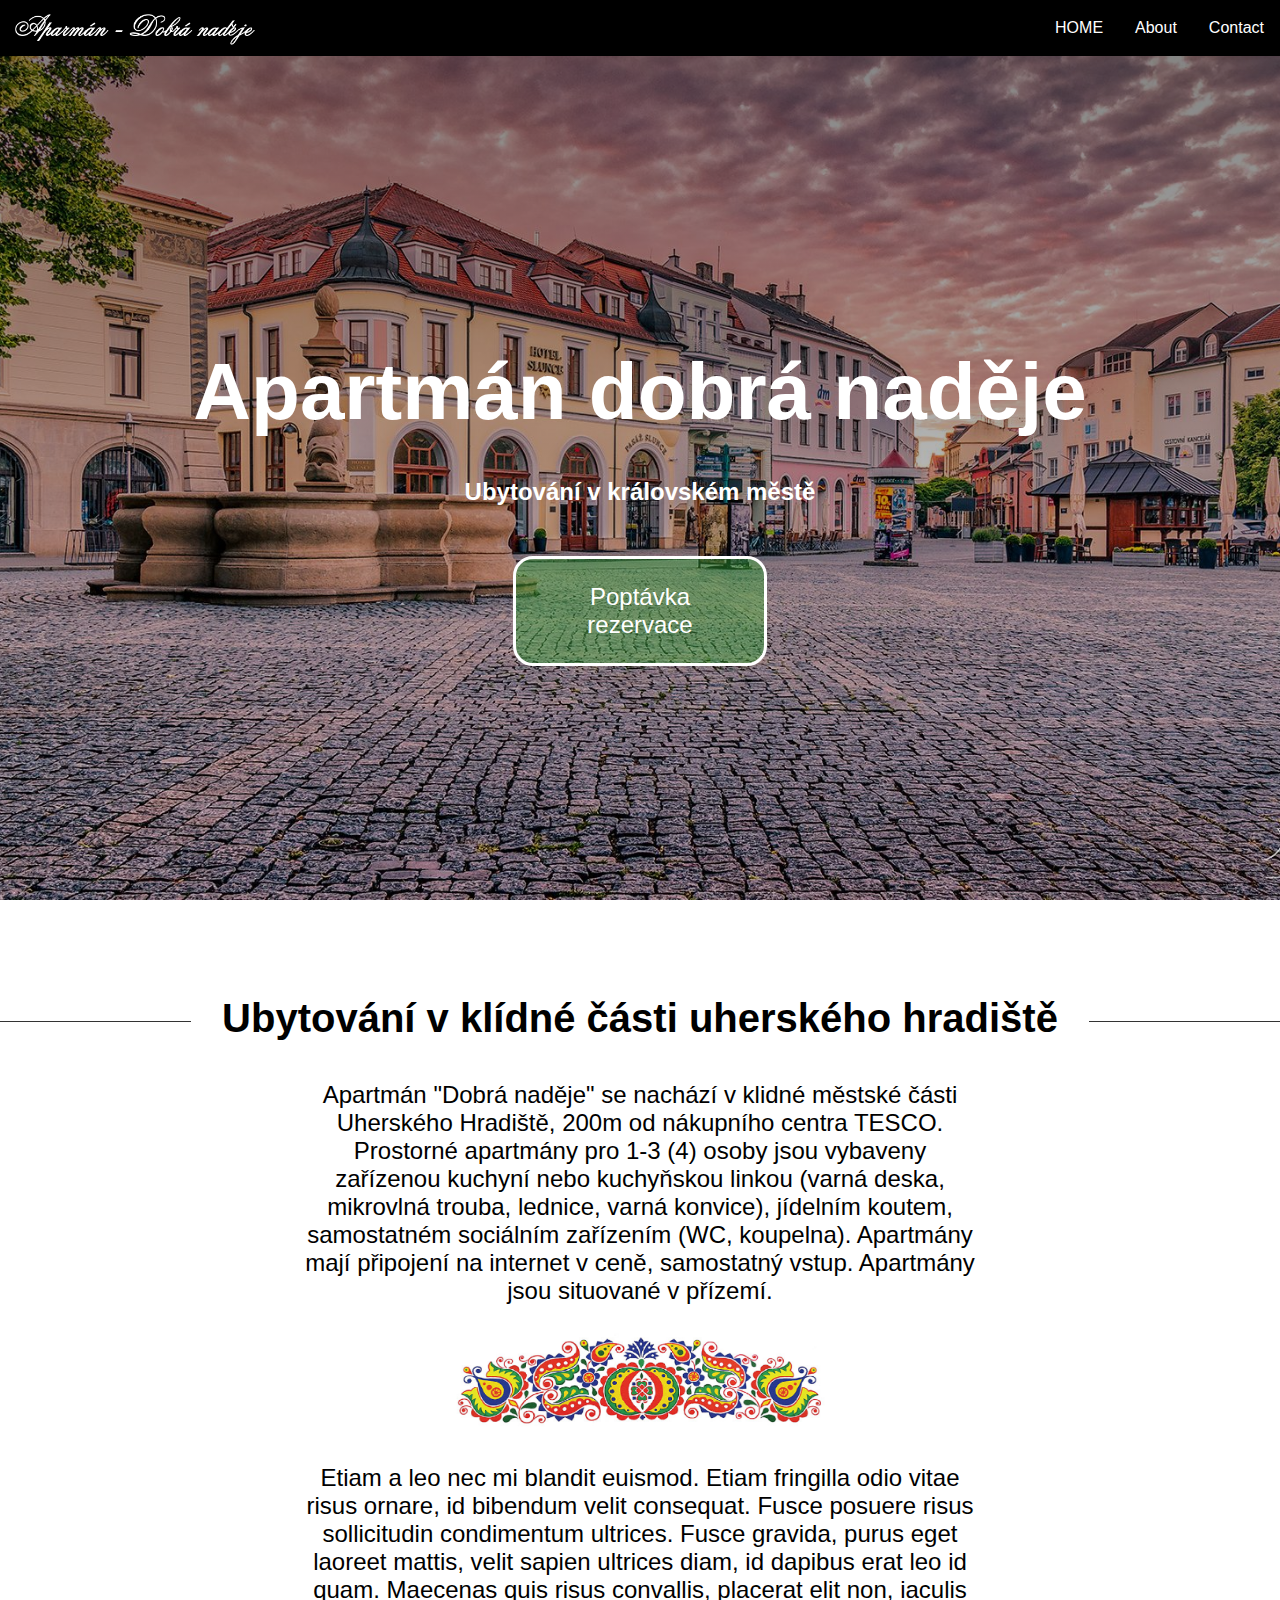
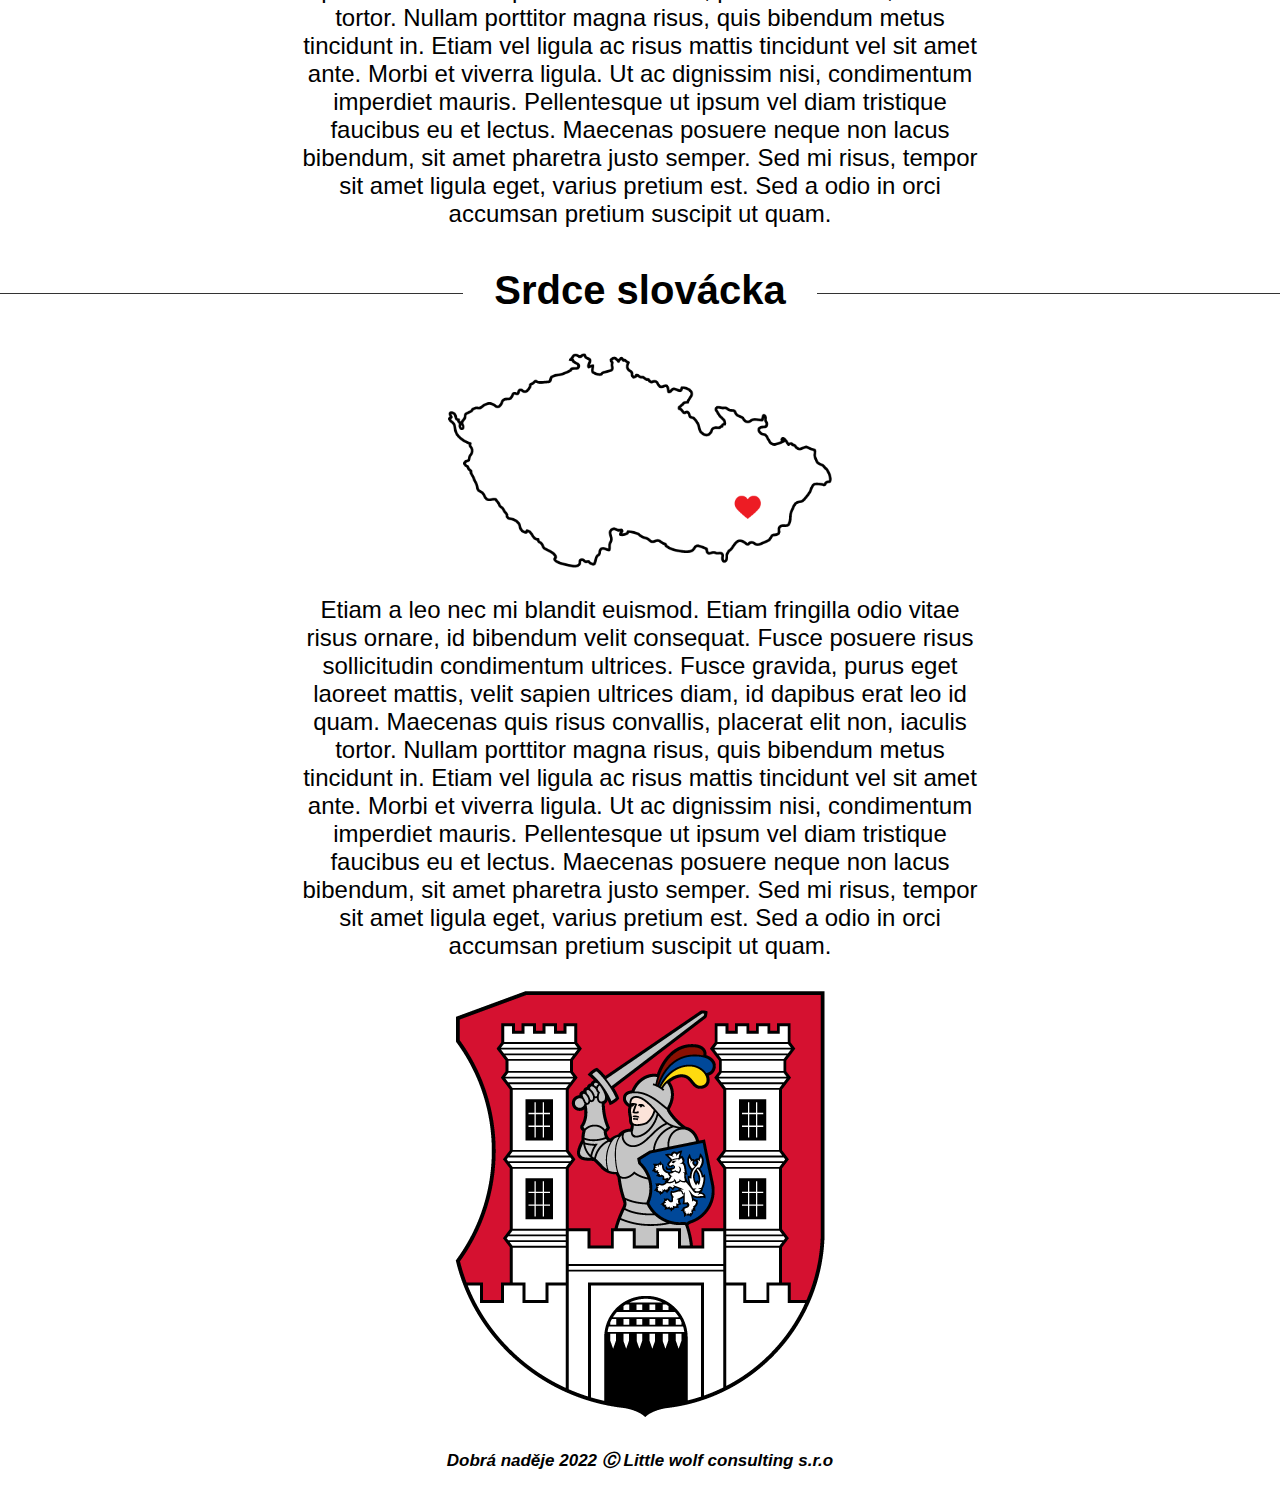
==== index.html @ 9e17db30 "Add files via upload" ====
<!DOCTYPE html>
<html>

<head>
    <title>Aparmán - Dobrá naděje</title>
    <link rel="stylesheet" href="css/styles.css">
    <script src="scripts/app.js" defer></script>
</head>

<body>



  <nav class="navbar">
        <div class="brand-title"> <img src="images/font.png" alt="logo" class="logo"></div>
        <a href="#" class="toggle-button">
          <span class="bar"></span>
          <span class="bar"></span>
          <span class="bar"></span>
        </a>
        <div class="navbar-links">
          <ul>
            <li><a href="#">HOME</a></li>
            <li><a href="#">About</a></li>
            <li><a href="#">Contact</a></li>
          </ul>
          </div>
      </nav>


    <section class="hero">

        <div class="hero-inner">
            <h1>Apartmán dobrá naděje</h1>
            <h2>Ubytování v královském městě</h2>
            <a href="https://example.com/" class="btn">Poptávka rezervace</a>
        </div>
    </section>
    <main>
        <h3> Ubytování v klídné části uherského hradiště </h3>
        <p>
          Apartmán "Dobrá naděje" se nachází v klidné městské části Uherského Hradiště, 200m od nákupního centra TESCO.
         Prostorné apartmány pro 1-3 (4) osoby jsou vybaveny zařízenou kuchyní nebo kuchyňskou linkou (varná deska, mikrovlná trouba, lednice, varná konvice), jídelním koutem, samostatném sociálním zařízením (WC, koupelna). Apartmány mají připojení na internet v ceně, samostatný vstup. Apartmány jsou situované v přízemí.
        </p>

        <div class="imgmap">
          <img id="ornament" src="images/ornament.png" alt="slovacko">
        </div>



        <p>Etiam a leo nec mi blandit euismod. Etiam fringilla odio vitae risus ornare, id bibendum velit consequat. Fusce posuere risus sollicitudin condimentum ultrices. Fusce gravida, purus eget laoreet mattis, velit sapien ultrices diam, id dapibus erat leo id quam. Maecenas quis risus convallis, placerat elit non, iaculis tortor. Nullam porttitor magna risus, quis bibendum metus tincidunt in. Etiam vel ligula ac risus mattis tincidunt vel sit amet ante. Morbi et viverra ligula. Ut ac
            dignissim nisi, condimentum imperdiet mauris. Pellentesque ut ipsum vel diam tristique faucibus eu et lectus. Maecenas posuere neque non lacus bibendum, sit amet pharetra justo semper. Sed mi risus, tempor sit amet ligula eget, varius pretium est. Sed a odio in orci accumsan pretium suscipit ut quam.</p>
        <h3> Srdce slovácka </h3>
        <div>
            <img id="ornament" src="images/mapa.png" alt="mapa">
        </div>


        <p>Etiam a leo nec mi blandit euismod. Etiam fringilla odio vitae risus ornare, id bibendum velit consequat. Fusce posuere risus sollicitudin condimentum ultrices. Fusce gravida, purus eget laoreet mattis, velit sapien ultrices diam, id dapibus erat leo id quam. Maecenas quis risus convallis, placerat elit non, iaculis tortor. Nullam porttitor magna risus, quis bibendum metus tincidunt in. Etiam vel ligula ac risus mattis tincidunt vel sit amet ante. Morbi et viverra ligula. Ut ac
          dignissim nisi, condimentum imperdiet mauris. Pellentesque ut ipsum vel diam tristique faucibus eu et lectus. Maecenas posuere neque non lacus bibendum, sit amet pharetra justo semper. Sed mi risus, tempor sit amet ligula eget, varius pretium est. Sed a odio in orci accumsan pretium suscipit ut quam.</p>
        <div>
            <img id="erb" src="images/erb.png" alt="erb">
        </div>

    </main>


    <footer id="footer">
      <div class="bottom">
        <h2>Dobrá naděje 2022 Ⓒ Little wolf consulting s.r.o </h2>
      </div>
    </footer>

    <script src="app.js"></script>
</body>

</html>
---- css/styles.css ----
body {
    margin: 0;
    font-family: 'Helvetica', 'Arial', sans-serif;
}

body{
  margin: 0;
  padding: 0;
}

.navbar {
  display: flex;
  justify-content: space-between;
  align-items: center;
  background-color: black;
  color: white;
}


.brand-title {
  font-size: 1.5rem;
  font-family:
  margin: 0.5rem;
}

.logo{
  width: 15rem;
  padding: 5px;
  margin-left: 10px;
  margin-top: 5px;
}

.navbar-links ul {
  margin: 0;
  padding: 0;
  display: flex;
}

.navbar-links li {
  list-style: none;
}

.navbar-links a {
  text-decoration: none;
  color: white;
  padding: 1rem;
  display: block;
}

.navbar-links li:hover{
  background-color: grey;
  color: black;
}

.toggle-button {
  position: absolute;
  top: 1rem;
  right: 1rem;
  display: none;
  flex-direction: column;
  justify-content: space-between;
  width: 30px;
  height: 21px;
}

.toggle-button .bar {
  height: 3px;
  width: 100%;
  background-color: white;
  border-radius: 10px;
}

@media screen and (max-device-width: 700px) {
  /* and  (max-width: 700px) { */
  .toggle-button{
    display: flex;

  }
  .navbar-links{
    display: none;
    width: 100%;

  }
  .brand-title {
    width: auto;
  }
  .navbar{
    flex-direction: column;
    align-items: flex-start;


  }
  .navbar-links ul {
    width: 100%;
    flex-direction: column;
  }

  .navbar-links li {
    text-align: center;
  }
}
  .navbar-links li a {
    padding: .5rem 1rem;
  }
  .navbar-links.active{
    display: flex;
  }








.hero {
    /* Sizing */
    width: 100vw auto;
    height: 100vh;

    /* Flexbox stuff */
    display: flex;
    justify-content: center;
    align-items: center;

    /* Text styles */
    text-align: center;
    color: white; /* ADD THIS LINE */

    /* Background styles */
    background-image: linear-gradient(rgba(0, 0, 0, 0.5),rgba(0, 0, 0, 0.1)), url("../uh1.jpg");
    /* background-image: url("C:/Users/Vaclav Vlcek/Desktop/node/Dobra Nadeje/images/uh1.jpg"); */
    background-size: cover;
    background-position: center center ;
    background-repeat: no-repeat;
    background-attachment: fixed;
}

.hero h1 {
    /* Text styles */
    font-size: 5em;

    /* Margins */
    margin-top: 0;
    margin-bottom: 0.5em;
}

.hero .btn {
    /* Positioning and sizing */
    display: block;
    width: 200px;

    /* Padding and margins */
    padding: 1em;
    margin-top: 50px;
    margin-left: auto;
    margin-right: auto;

    /* Text styles */
    color: white; /* CHANGE THIS LINE */
    text-decoration: none;
    font-size: 1.5em;

    /* Border styles */
    border: 3px solid white; /* CHANGE THIS LINE */
    border-radius: 20px;

    background: rgba(51, 170, 51, .4)
}

.hero .btn:hover {
  background-color: #4CAF50;
  color: white;
}

}

.bottom{
  text-align: center;
  background-color: white;
  height: 30px;

}

.bottom h2 {
    color: black;
    font-size: 17px;
    padding-top: 4px;
    font-style: italic;
}


.mapa{
  width: 100%;
  height: auto;
  margin: auto;
  margin-top: 500px;
  width: 50%;
  text-align: center;
  font-size: 30px;

}

main div {
   overflow: hidden;
   text-align: center;
}

#ornament{
  width: 30%;
  height: 30%;
}

.tabule {
  position: absolute;
  text-align: left;
  margin-top: 0px;
  margin-left: 0px;
  width: 100%;
  height: auto;
}

.tabule img{
  width: 20%;
  height: auto;
}


/* Add a black background color to the top navigation */
.topnav {
  background-color: black;
  overflow: hidden;
}

/* Style the links inside the navigation bar */
.topnav a {
  float: left;
  color: white;
  text-align: center;
  padding: 14px 16px;
  text-decoration: none;
  font-size: 17px;
}

/* Change the color of links on hover */
.topnav a:hover {
  background-color: white;
  color: black;
}

/* Add a color to the active/current link */
.topnav a.active {
  background-color: white;
  color: black;
}

ul {
  list-style-type: none;
}
.leftarticle{
  text-align: right;
  color: white;
  padding-right: 10px;
  font-style: italic;
}

#box1 {
  display: inline-block;
  width: 600px;
  height: 350px;
  margin: 10px auto;
  margin-top: 30px;
  overflow: auto;
  border: 0.5px solid #808080;
  padding: 10px;
  border-radius: 25px;
  text-align: center;


}

#box2 {
  display: inline-block;
  width: 600px;
  height: 350px;
  margin: 10px auto;
  margin-top: 30px;
  overflow: auto;
  border: 0.5px solid #808080;
  padding: 10px;
  border-radius: 25px;
  text-align: center;


}

#footer {
   position:relative;
   text-align: center;
   bottom:0;
   width:100%;
   height:60px;   /* Height of the footer */
}



main h3 {
 overflow: hidden;
 text-align: center;
 font-size: 2.5em;
}

main p{
  text-align: center;
  margin-left: 300px;
  margin-right: 300px;
  font-size: 1.5em;
}

.center{
  text-align: center;

}

.adress{
  font-size: 1em;
}


    /* RESPONSIVE*/



@media only screen and (min-width: 1200px){
main h3:before,
main h3:after {
 background-color: #333;
 content: "";
 display: inline-block;
 height: 1px;
 position: relative;
 vertical-align: middle;
 width: 50%;
}
main h3:before {
 right: 0.5em;
 margin-left: -50%;
}
main h3:after {
 left: 0.5em;
 margin-right: -50%;
}
}




@media only screen and (max-device-width: 700px) {
  .hero h1  {
    font-size: 5em;
  }
  .hero h2  {
    font-size: 3rem;
  }
  .map-responsive{
    overflow:hidden;
    padding-bottom:40.25%;
    position:relative;
    height:0;
  }
.map-responsive iframe{
    left:0;
    top:0;
    height:50%;
    width:50%;
    position:absolute;
  }
  main p{
    text-align: center;
    margin-left: 5px;
    margin-right: 5px;
    font-size: 1em;
  }
  #ornament{
    width: 60%;
    height: 60%;
  }
  #erb{
    width: 30%;
    height: 30%;
  }
  .tabule{
    display: none;
  }

}
}
@media only screen and (max-width: 1200px){
  .tabule{
    display: none;
  }
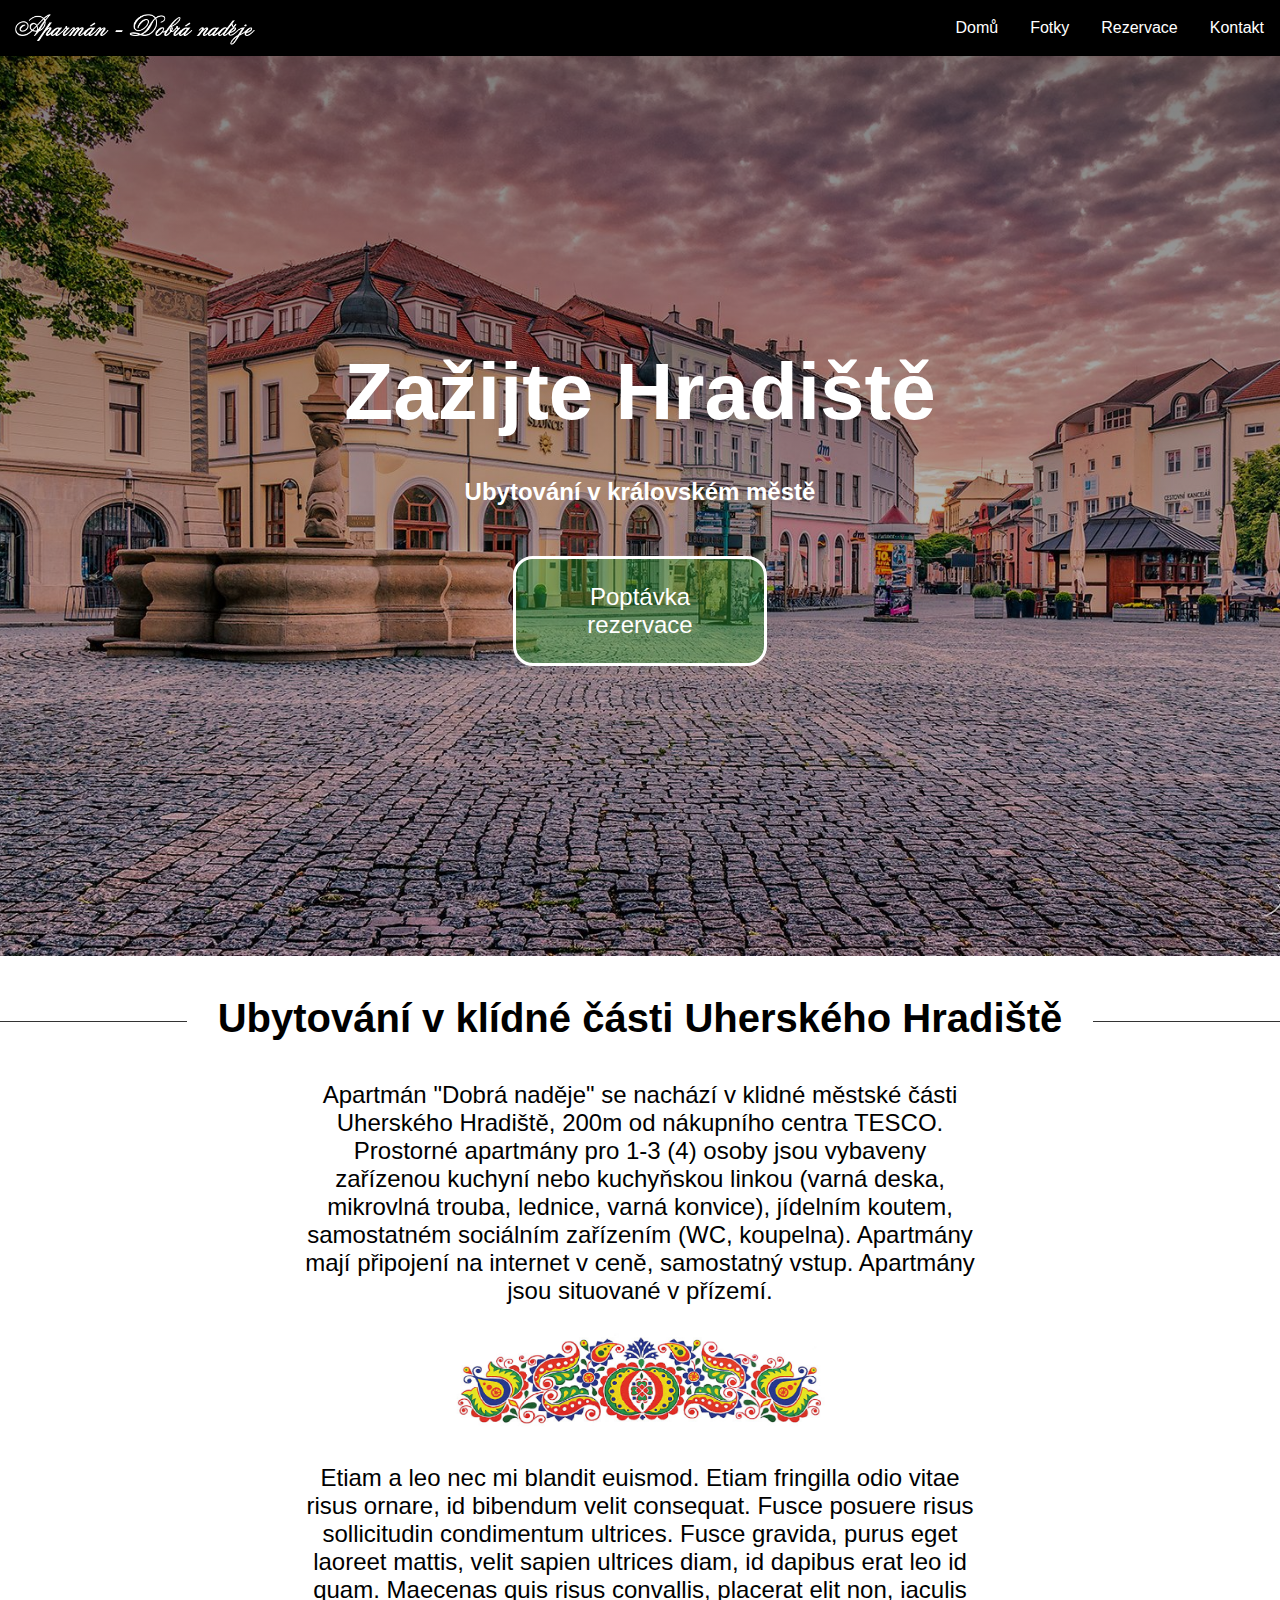
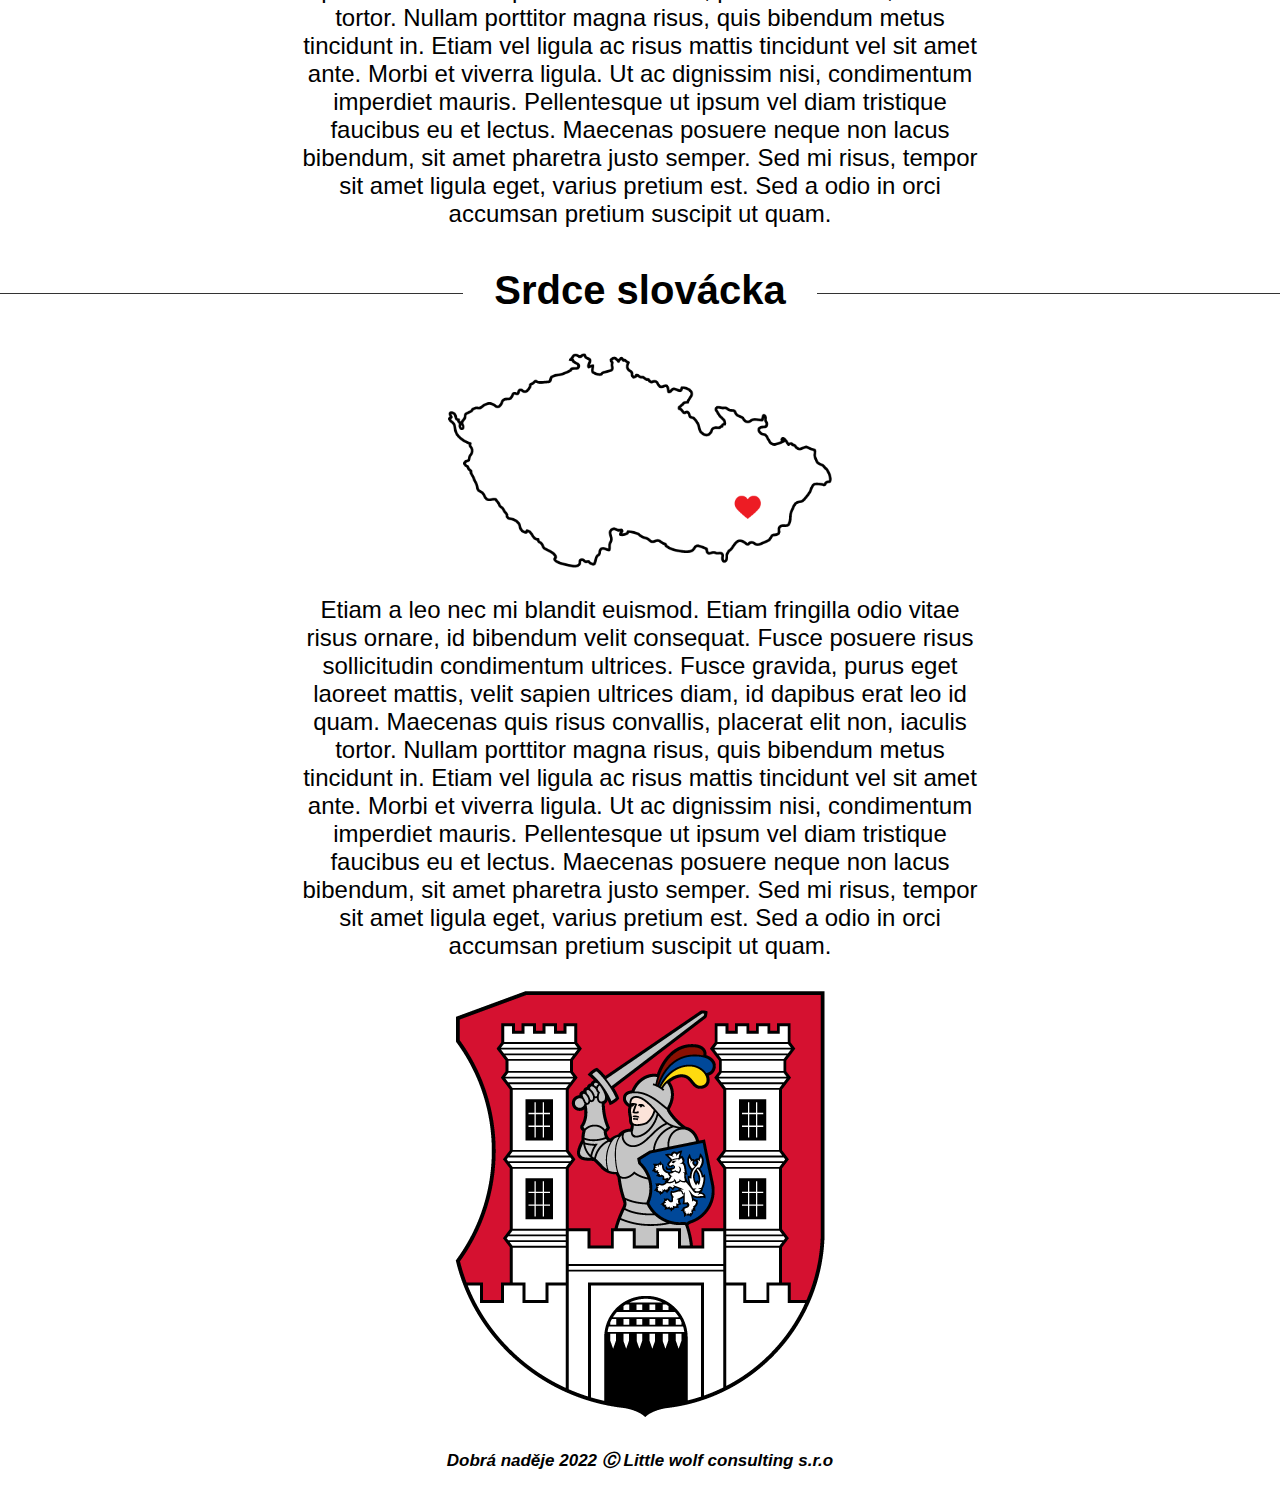
==== commit c65f30fb: "Update index.html" ====
--- a/index.html
+++ b/index.html
@@ -7,6 +7,8 @@
 <head>
     <title>Aparmán - Dobrá naděje</title>
     <link rel="stylesheet" href="css/styles.css">
+    <meta name="viewport" content="width=device-width, initial-scale=1.0">
+
     <script src="scripts/app.js" defer></script>
 </head>
 
@@ -23,9 +25,10 @@
         </a>
         <div class="navbar-links">
           <ul>
-            <li><a href="#">HOME</a></li>
-            <li><a href="#">About</a></li>
-            <li><a href="#">Contact</a></li>
+            <li><a href="#">Domů</a></li>
+            <li><a href="#">Fotky</a></li>
+            <li><a href="#">Rezervace</a></li>
+            <li><a href="#">Kontakt</a></li>
           </ul>
           </div>
       </nav>
@@ -34,13 +37,13 @@
     <section class="hero">
 
         <div class="hero-inner">
-            <h1>Apartmán dobrá naděje</h1>
+            <h1>Zažijte Hradiště</h1>
             <h2>Ubytování v královském městě</h2>
             <a href="https://example.com/" class="btn">Poptávka rezervace</a>
         </div>
     </section>
     <main>
-        <h3> Ubytování v klídné části uherského hradiště </h3>
+        <h3> Ubytování v klídné části Uherského Hradiště </h3>
         <p>
           Apartmán "Dobrá naděje" se nachází v klidné městské části Uherského Hradiště, 200m od nákupního centra TESCO.
          Prostorné apartmány pro 1-3 (4) osoby jsou vybaveny zařízenou kuchyní nebo kuchyňskou linkou (varná deska, mikrovlná trouba, lednice, varná konvice), jídelním koutem, samostatném sociálním zařízením (WC, koupelna). Apartmány mají připojení na internet v ceně, samostatný vstup. Apartmány jsou situované v přízemí.
--- a/css/styles.css
+++ b/css/styles.css
@@ -133,7 +133,7 @@
     background-size: cover;
     background-position: center center ;
     background-repeat: no-repeat;
-    background-attachment: fixed;
+/*     background-attachment: fixed; */
 }
 
 .hero h1 {
@@ -356,11 +356,17 @@
 
 
 @media only screen and (max-device-width: 700px) {
+   .hero{
+       width: 100vw;
+       height: 100vh;
+    
+    }
+   
   .hero h1  {
-    font-size: 5em;
+    font-size: 2.5em;
   }
   .hero h2  {
-    font-size: 3rem;
+    font-size: 1.5rem;
   }
   .map-responsive{
     overflow:hidden;
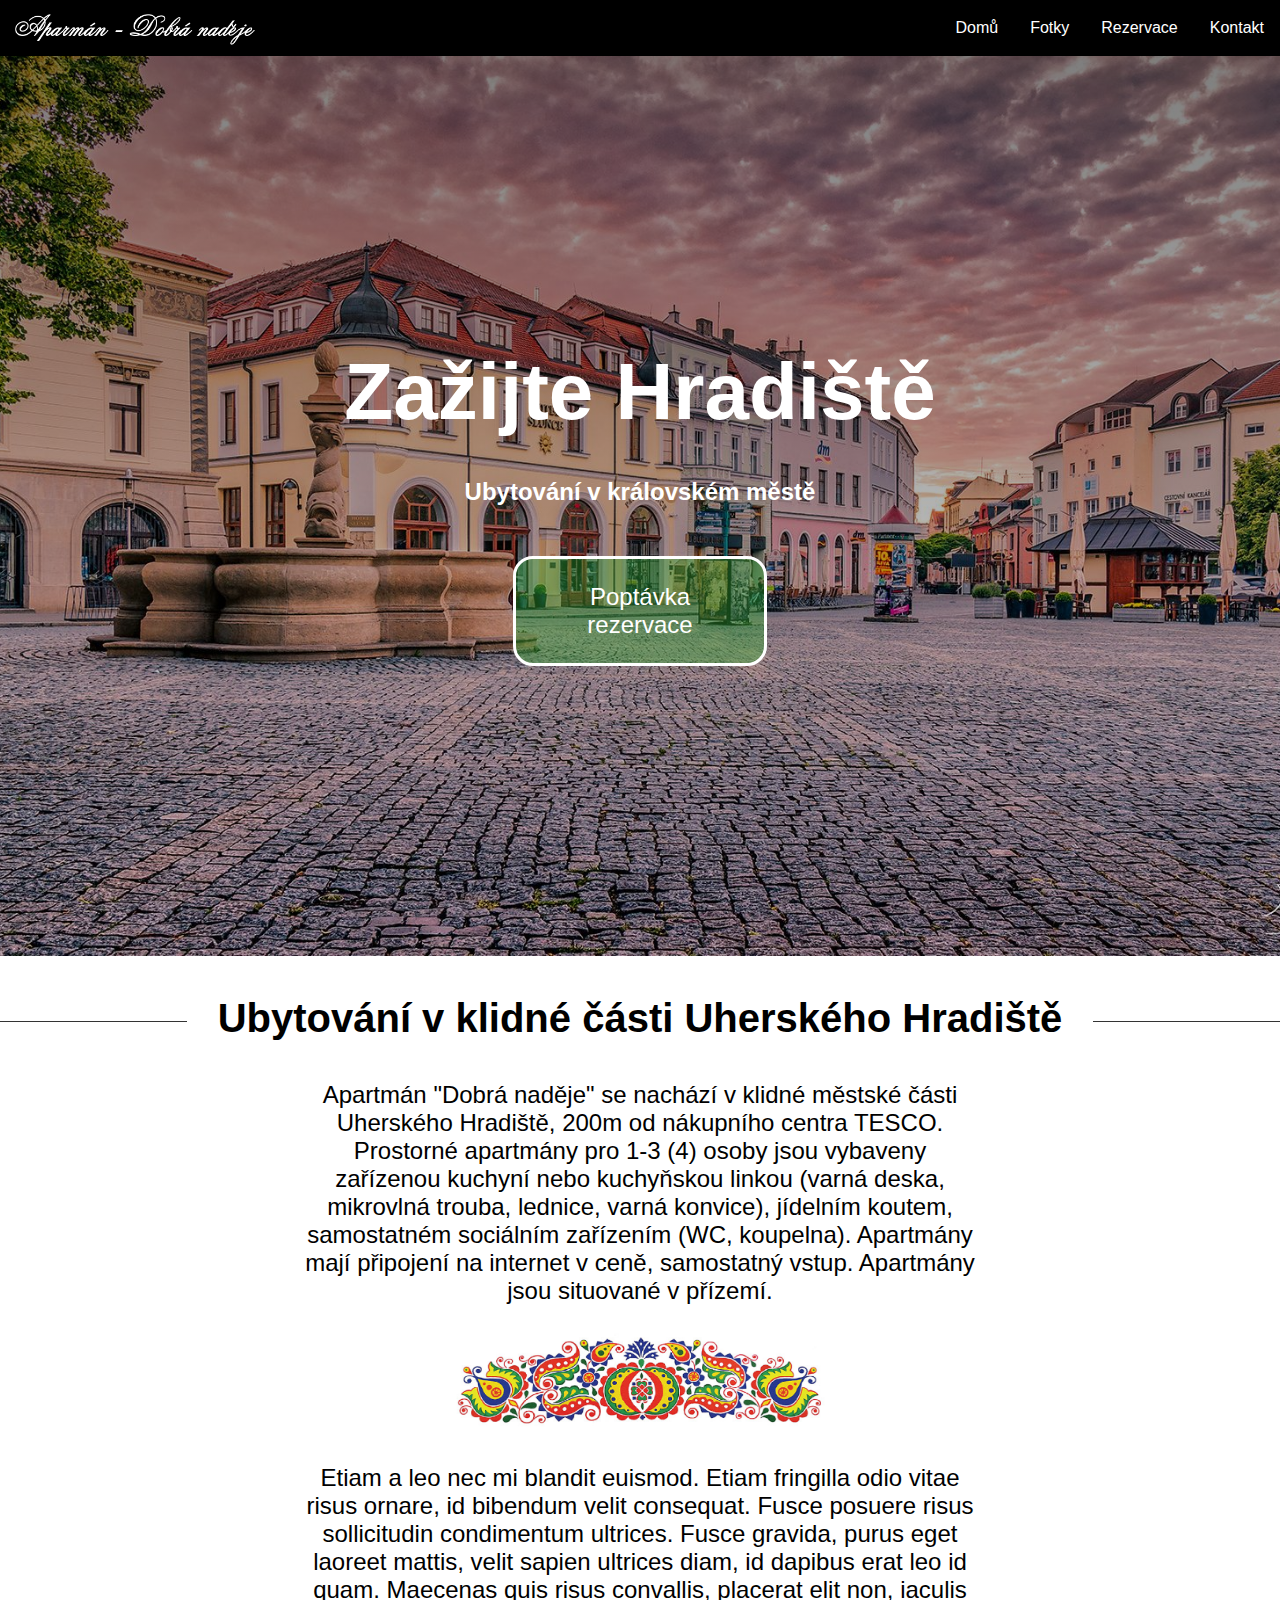
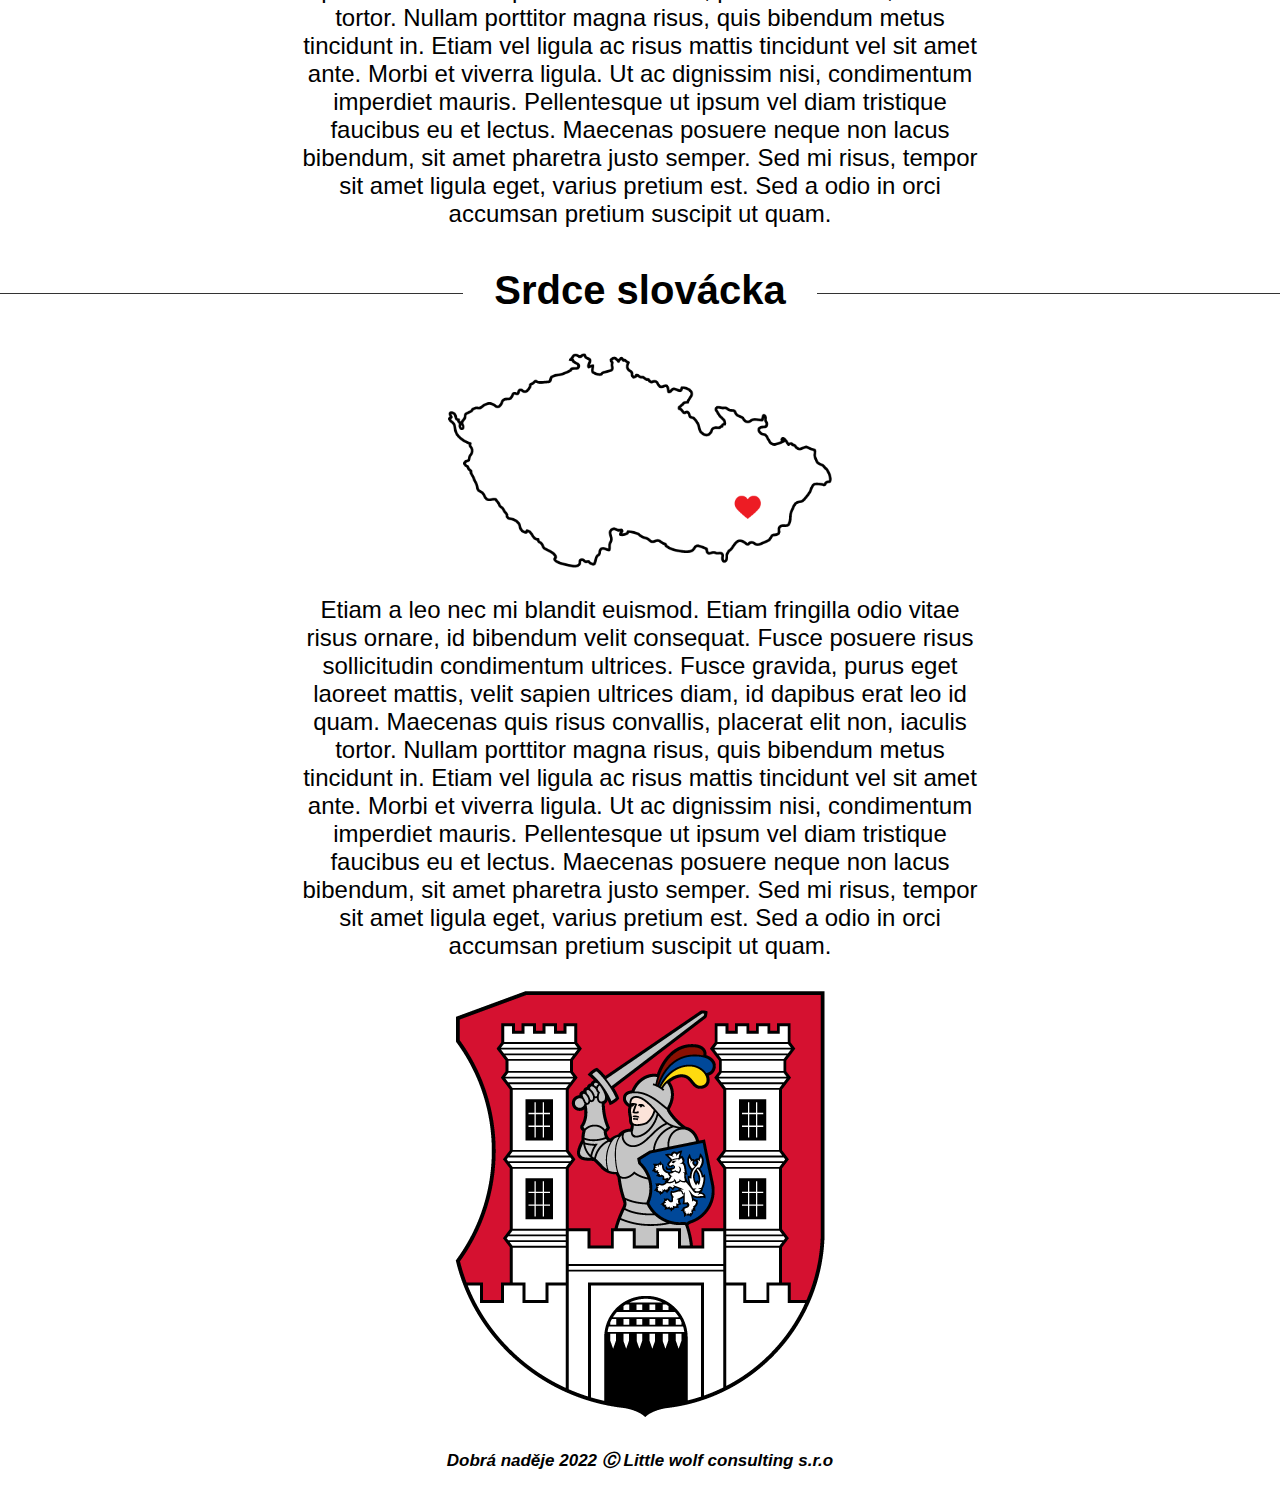
==== commit 950757d8: "Update index.html" ====
--- a/index.html
+++ b/index.html
@@ -43,7 +43,7 @@
         </div>
     </section>
     <main>
-        <h3> Ubytování v klídné části Uherského Hradiště </h3>
+        <h3> Ubytování v klidné části Uherského Hradiště </h3>
         <p>
           Apartmán "Dobrá naděje" se nachází v klidné městské části Uherského Hradiště, 200m od nákupního centra TESCO.
          Prostorné apartmány pro 1-3 (4) osoby jsou vybaveny zařízenou kuchyní nebo kuchyňskou linkou (varná deska, mikrovlná trouba, lednice, varná konvice), jídelním koutem, samostatném sociálním zařízením (WC, koupelna). Apartmány mají připojení na internet v ceně, samostatný vstup. Apartmány jsou situované v přízemí.
